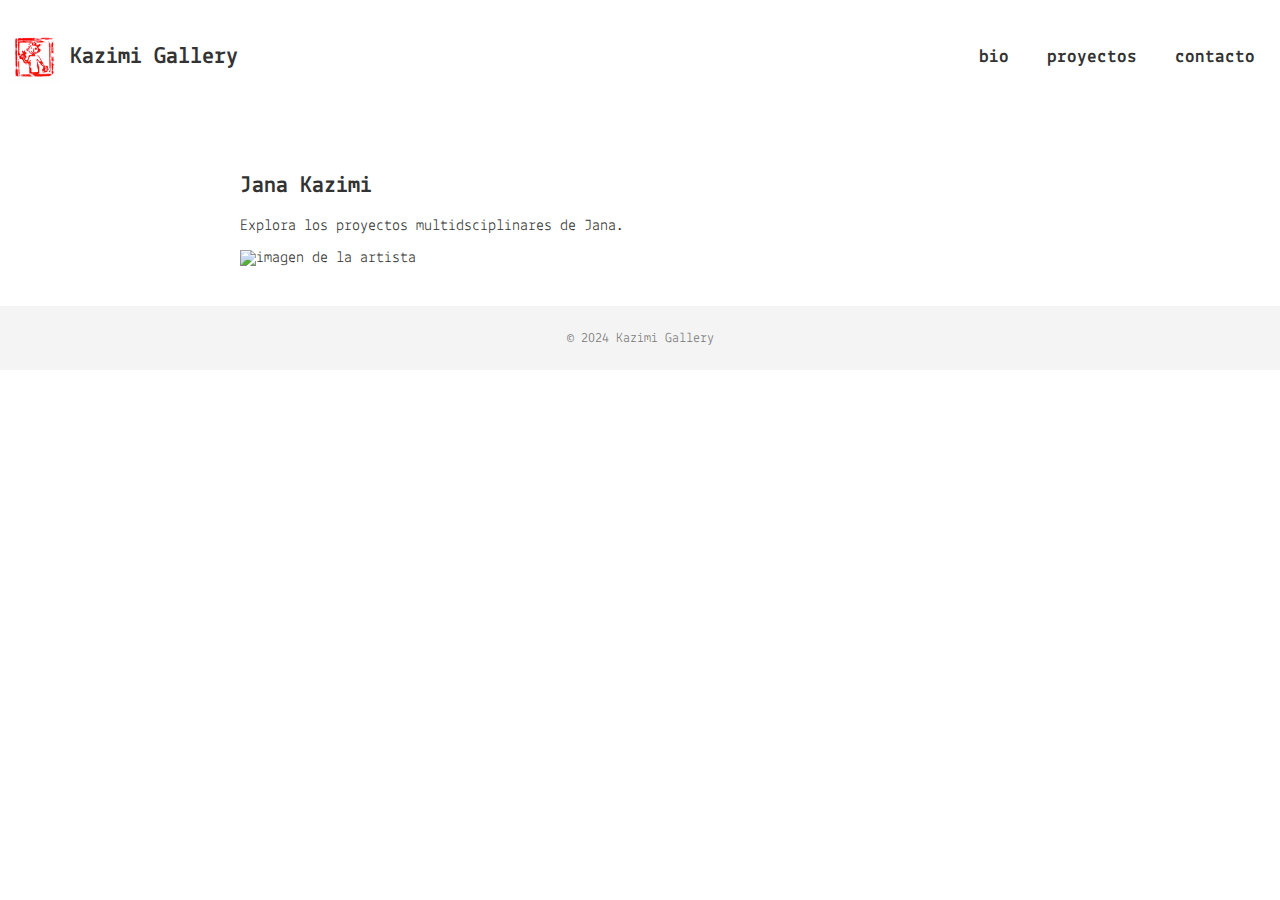
==== index.html @ 09e117e4 "Add files via upload" ====
<!DOCTYPE html>
<html lang="en">
<head>
    <meta charset="UTF-8">
    <meta http-equiv="X-UA-Compatible" content="IE=edge">
    <meta name="viewport" content="width=device-width, initial-scale=1.0">
    <title>kazimi gallery</title>


    <link rel="icon" href="iconofav/faviconkazimi.jpg" type="image/jpg"><!-- Icono PNG -->
 

    <!-- Fuente Lekton desde Google Fonts -->
    <link href="https://fonts.googleapis.com/css2?family=Lekton&display=swap" rel="stylesheet">

    <!-- Tu hoja de estilos personalizada -->
    <link href="estilos.css" rel="stylesheet">

   
</head>

<body>
 <header class="header">
        <!-- Enlace que lleva a la sección principal -->
        <h1><a href="index.html">
            <img src="iconokazimi.jpg" alt="Icono de Kazimi" style="width: 50px; height: auto; margin-right: 10px;">
            Kazimi Gallery
        </a></h1>

        <nav class="navbar">
    <ul>
        <li><a href="bio.html">bio</a></li>
        <li><a href="proyectos.html">proyectos</a></li>
        <li><a href="contacto.html">contacto</a></li>
    </ul>
</nav>

    </header>

<!-- Sección principal -->
<main>
    <section id="index.html" class="hero-image">
        <div class="text">
            <h2>Jana Kazimi</h2>
            <p>Explora los proyectos multidsciplinares de Jana.</p>
        </div>

        <div class="image">
            <img src="imagenes/imagenmain.png" alt="imagen de la artista">
        </div>
    </section>
</main>

    <!-- Pie de página -->
    <footer>
        <p>&copy; 2024 Kazimi Gallery</p>
    </footer>
</body>
</html>
---- estilos.css ----
/* General */
body {
    font-family: 'Lekton', sans-serif;
    margin: 0;
    padding: 0;
    color: #333;
    background-color: #fff;
}

/* Estilos del Header */
.header {
    display: flex;
    justify-content: space-between;
    align-items: center;
    padding: 10px 10px;
    background-color: transparent;
    
}

.header h1 a {
    text-decoration: none;
    color: #333;
    font-size: 1.5rem;
    font-weight: bold;
    display: flex;
    align-items: center;
}

.header img {
    width: 30px; /* Tamaño del icono */
    height: auto;
    margin-right: 10px;
}

/* Barra de navegación */
.navbar {
    display: flex;
    list-style: none;
    gap: 20px; /* Espacio entre enlaces */
    margin: 0;
    padding: 0;
}

.navbar li {
    display: inline-block; /* Los enlaces permanecen en línea */
}

.navbar a {
    text-decoration: none;
    color: #333;
    font-weight: bold;
    font-size: 1.2rem;
    padding: 10px 15px;
    transition: font-style 0.3s, color 0.3s;
}

.navbar a:hover {
    font-style: italic;
    color: #555; /* Cambia de color al pasar el cursor */
}

/* Sección principal */
#main {
    display: flex;
    justify-content: space-between;
    align-items: center;
    padding: 40px 20px;
    flex-wrap: wrap;
}

.text {
    flex: 1;
    max-width: 50%;
    padding-right: 20px;
}

.image {
    flex: 1;
    max-width: 50%;
}

.hero-image img {
    width: 100%;
    height: auto;
}

/* Secciones */
section {
    padding: 40px 20px;
    max-width: 800px;
    margin: auto;
    text-align: left;
}

/* Biografía */
.bio-content {
    display: flex;
    flex-wrap: wrap;
    align-items: flex-end;
    gap: 20px;
    padding: 20px;
}

.bio-image {
    flex: 1;
    max-width: 40%;
}

.bio-image img {
    width: 100%;
    height: auto;
    border-radius: 10px;
 
}

.bio-text {
    flex: 2;
    max-width: 60%;
}

.bio-text h2 {
    font-size: 2rem;
    margin-bottom: 20px;
}

.bio-text p {
    line-height: 1.6;
}



/* Footer */
footer {
    text-align: center;
    padding: 10px 20px;
    background-color: #f4f4f4;
    color: #777;
    font-size: 0.9rem;
}

/* Estilos para las subpáginas */
.subpage-header {
    display: flex;
    flex-direction: column;
    align-items: center;
    padding: 20px;
}

.subpage-header h2 {
    font-size: 1.8rem;
    margin-bottom: 10px;
}

.subpage-header p {
    font-size: 1.1rem;
    color: #555;
}

/* Proyectos: Diseño de lista */
.project-list {
    list-style: none;
    padding: 0;
}

.project-list li {
    margin: 10px 0;
}

.project-list a {
    text-decoration: none;
    color: #333;
    font-size: 1rem;
    font-weight: bold;
}

.project-list a:hover {
    color: #555;
    font-style: italic;
}
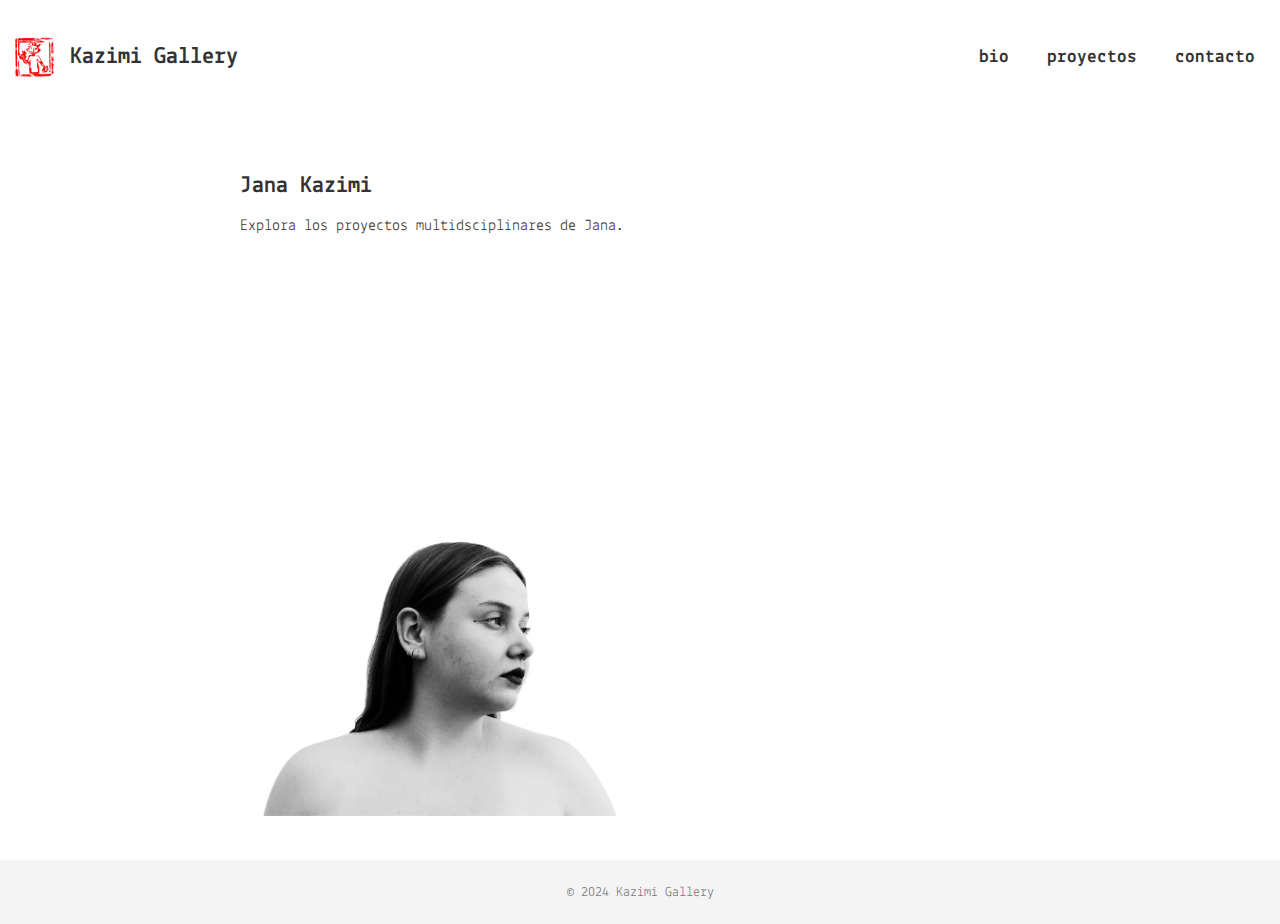
==== commit b4ac1f6b: "Update index.html" ====
--- a/index.html
+++ b/index.html
@@ -46,7 +46,7 @@
         </div>
 
         <div class="image">
-            <img src="imagenes/imagenmain.png" alt="imagen de la artista">
+            <img src="imagenmain.png" alt="imagen de la artista">
         </div>
     </section>
 </main>
@@ -56,4 +56,4 @@
         <p>&copy; 2024 Kazimi Gallery</p>
     </footer>
 </body>
-</html>+</html>
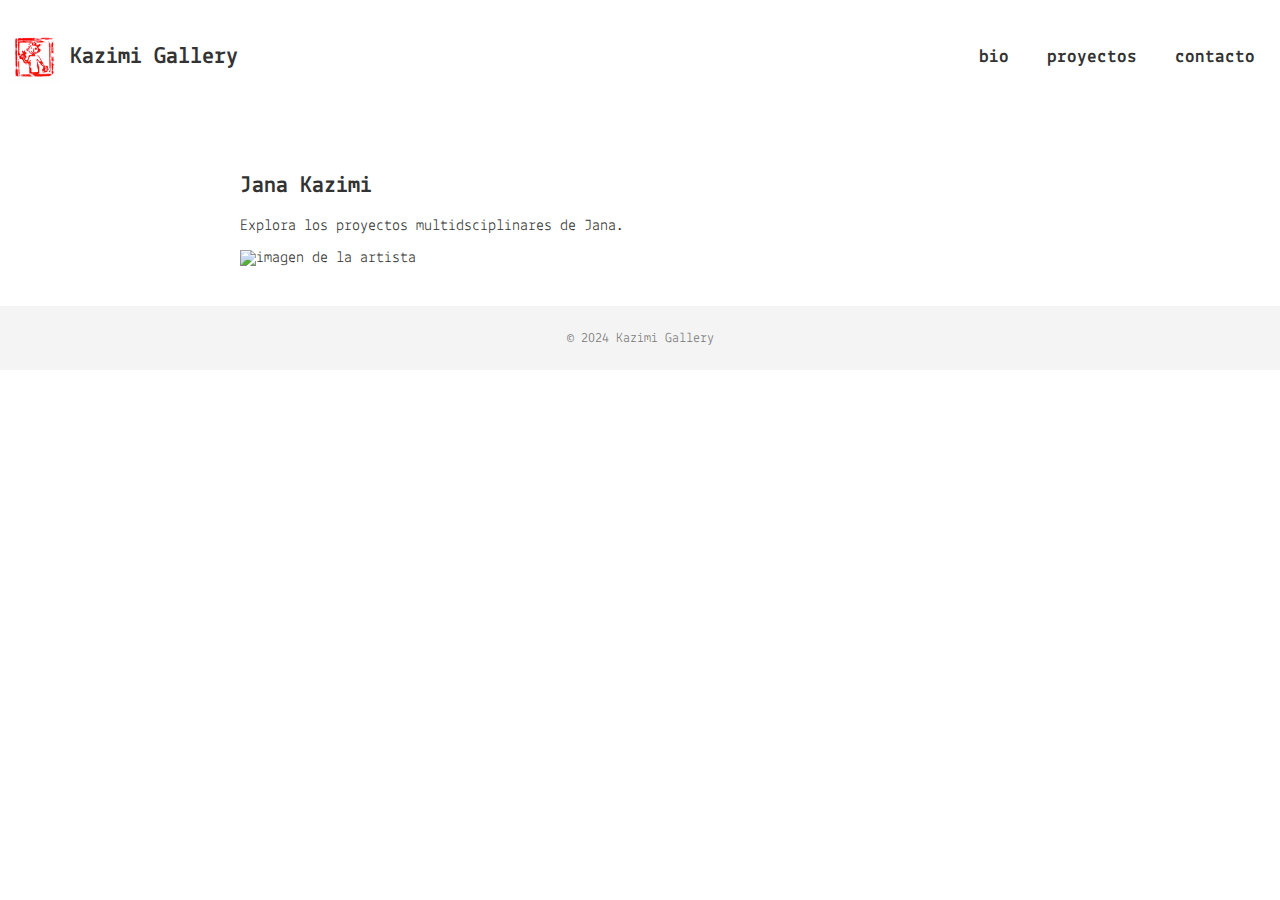
==== commit 359c6ddb: "Update index.html" ====
--- a/index.html
+++ b/index.html
@@ -46,7 +46,7 @@
         </div>
 
         <div class="image">
-            <img src="imagenmain.png" alt="imagen de la artista">
+            <img src="https://github.com/kazimi-gallery/kazimi.gallery/blob/main/imagenmain.png" alt="imagen de la artista">
         </div>
     </section>
 </main>
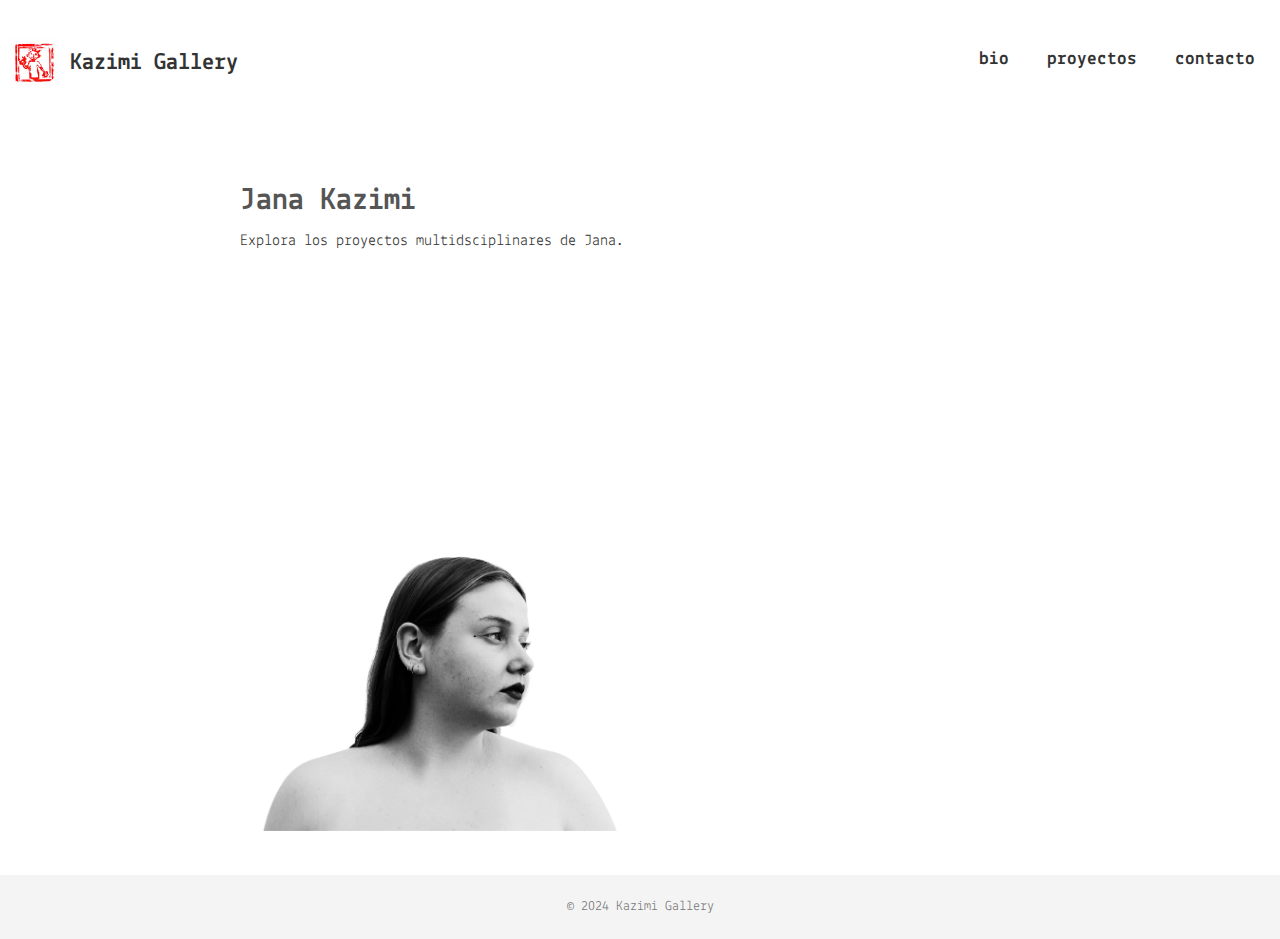
==== commit 955f18ff: "Update index.html" ====
--- a/index.html
+++ b/index.html
@@ -46,7 +46,7 @@
         </div>
 
         <div class="image">
-            <img src="https://github.com/kazimi-gallery/kazimi.gallery/blob/main/imagenmain.png" alt="imagen de la artista">
+            <img src="imagenmain.png" alt="imagen de la artista">
         </div>
     </section>
 </main>
--- a/estilos.css
+++ b/estilos.css
@@ -8,6 +8,37 @@
 }
 
 /* Estilos del Header */
+
+/* Estilo para todos los encabezados h1, h2, h3, etc. */
+h1, h2, h3 {
+    font-family: 'Lekton', sans-serif; /* Puedes elegir la fuente que prefieras */
+    color: #333; /* Color del texto */
+    font-weight: bold; /* Peso de la fuente */
+}
+
+/* Estilo específico para h1 (título principal) */
+h1 {
+    font-size: 2.5rem; /* Tamaño de fuente grande */
+    margin-bottom: 20px; /* Espacio debajo del título */
+}
+
+/* Estilo específico para h2 (subtítulos) */
+h2 {
+    font-size: 2rem; /* Tamaño de fuente mediano */
+    color: #555; /* Color de texto más claro */
+    margin-bottom: 15px;
+}
+
+/* Estilo específico para h3 (subsubtítulos) */
+h3 {
+    font-size: 1.5rem; /* Tamaño de fuente más pequeño */
+    color: #777; /* Color más suave para los subencabezados */
+    font-weight: normal; /* Peso de la fuente normal */
+    margin-bottom: 10px;
+}
+
+/* Puedes seguir ajustando los estilos para otros encabezados */
+
 .header {
     display: flex;
     justify-content: space-between;
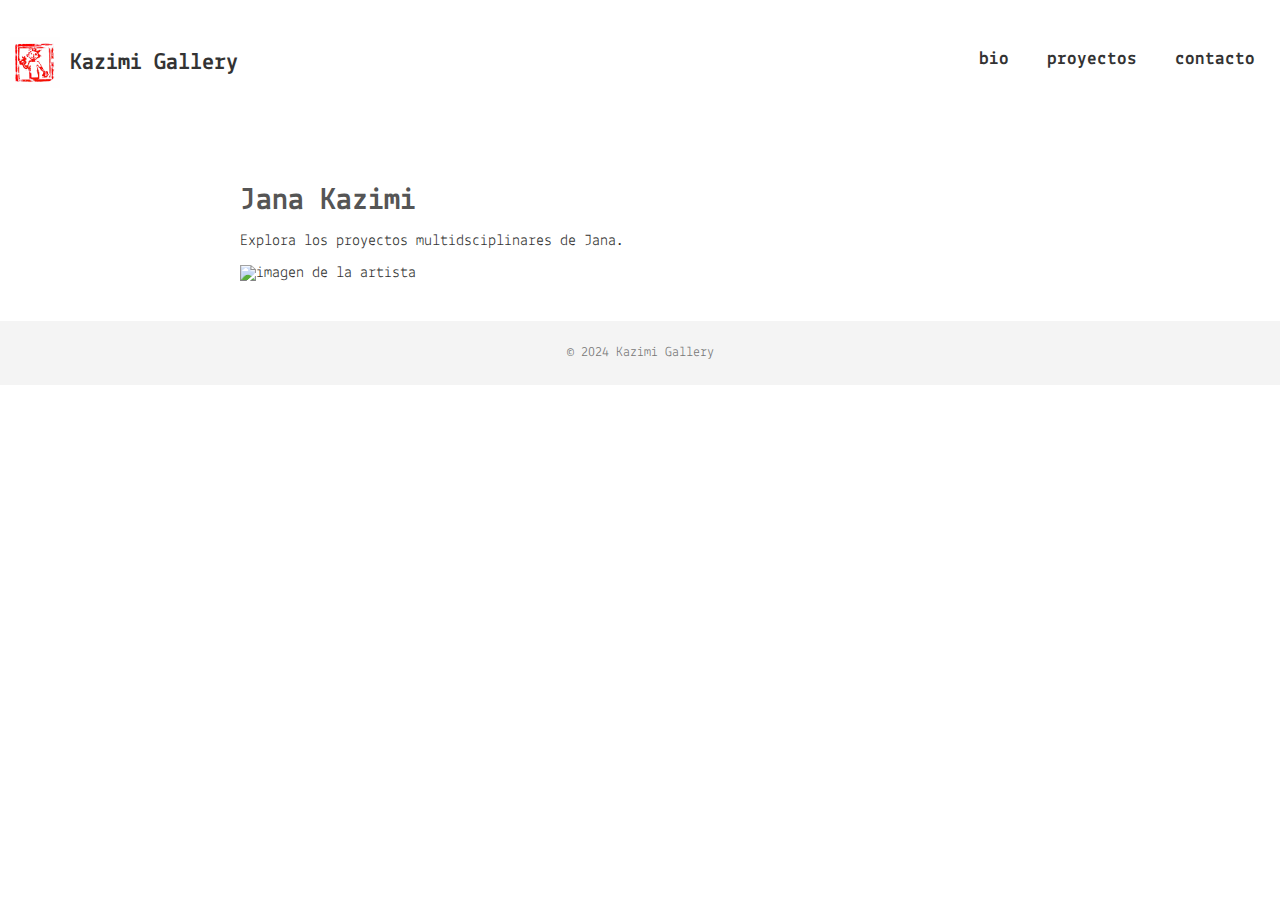
==== commit d6a3359b: "Update index.html" ====
--- a/index.html
+++ b/index.html
@@ -46,7 +46,7 @@
         </div>
 
         <div class="image">
-            <img src="imagenmain.png" alt="imagen de la artista">
+            <img src="https://github.com/kazimi-gallery/kazimi.gallery/blob/main/imagenmain.png" alt="imagen de la artista">
         </div>
     </section>
 </main>
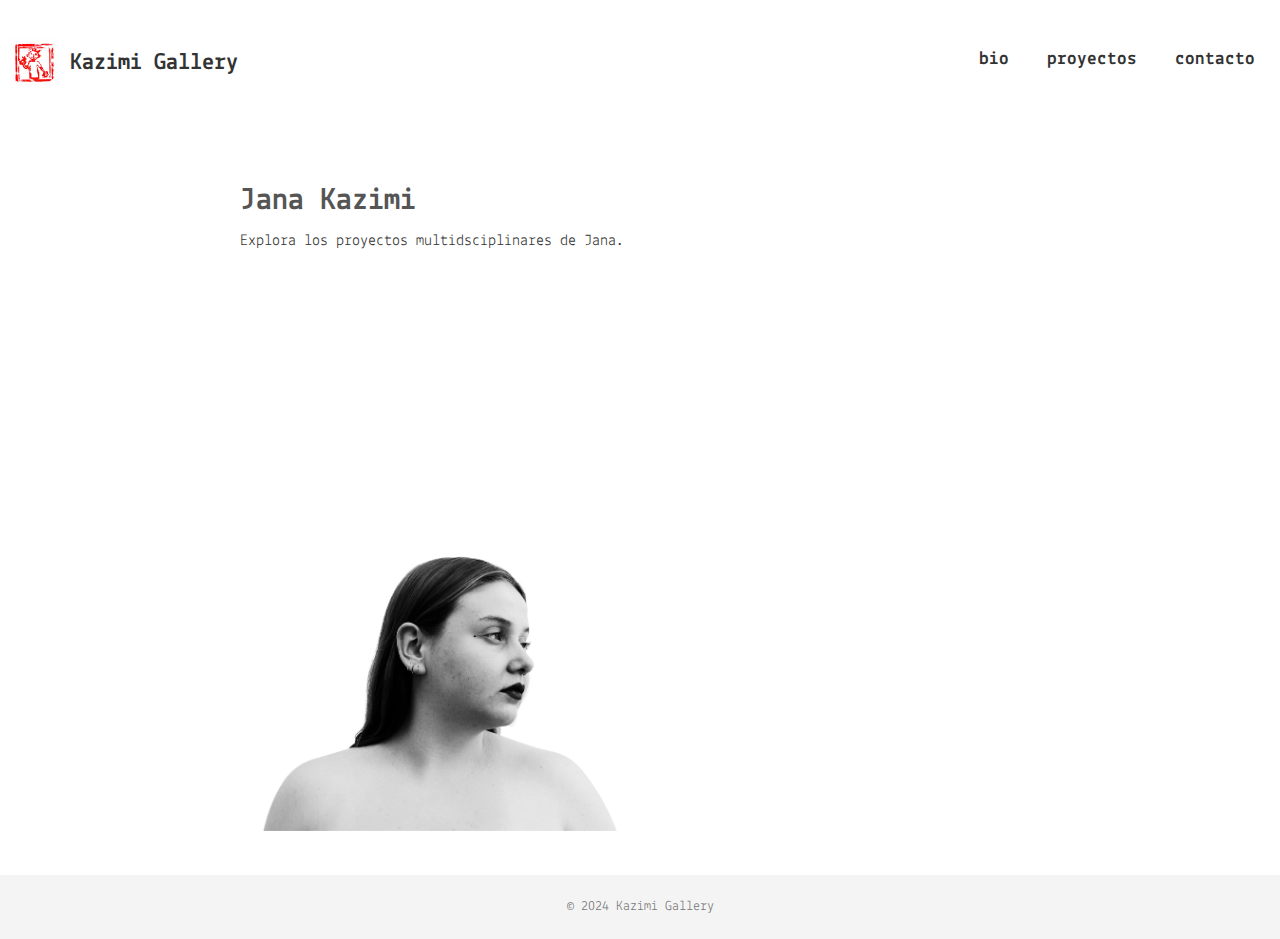
==== commit 87f3deb1: "Update index.html" ====
--- a/index.html
+++ b/index.html
@@ -46,7 +46,7 @@
         </div>
 
         <div class="image">
-            <img src="https://github.com/kazimi-gallery/kazimi.gallery/blob/main/imagenmain.png" alt="imagen de la artista">
+            <img src="imagenmain.png" alt="imagen de la artista">
         </div>
     </section>
 </main>
--- a/estilos.css
+++ b/estilos.css
@@ -158,13 +158,15 @@
     line-height: 1.6;
 }
 
-
-
-/* Footer */
+main {
+    flex: 1;  /* Hace que el contenido ocupe todo el espacio disponible */
+}
+
+/* Pie de página */
 footer {
+    background-color: #f4f4f4;
+    padding: 10px 20px;
     text-align: center;
-    padding: 10px 20px;
-    background-color: #f4f4f4;
     color: #777;
     font-size: 0.9rem;
 }
@@ -208,3 +210,83 @@
     color: #555;
     font-style: italic;
 }
+
+
+/* Estilo para la sección de contacto */
+#contact {
+    padding: 40px 20px;
+    text-align: center;
+}
+
+#contact h2 {
+    font-size: 2rem;
+    margin-bottom: 20px;
+}
+
+/* Estilo para el formulario */
+form {
+    display: flex;
+    flex-direction: column;
+    align-items: left;
+    gap: 10px;
+    max-width: 600px;
+    margin: 0 auto;
+}
+
+form label {
+    font-size: 1.1rem;
+    margin-bottom: 5px;
+}
+
+form input, form textarea {
+    width: 100%;
+    padding: 10px;
+    margin-bottom: 10px;
+    font-size: 1rem;
+    border: 1px solid #ccc;
+    border-radius: 5px;
+}
+
+form button {
+    padding: 10px 20px;
+    background-color: #333;
+    color: #fff;
+    border: none;
+    border-radius: 5px;
+    cursor: pointer;
+}
+
+form button:hover {
+    background-color: #555;
+}
+
+/* Estilo para la lista de redes sociales */
+#social-media {
+    padding: 40px 20px;
+    text-align: left;
+}
+
+#social-media h2 {
+    font-size: 2rem;
+    margin-bottom: 20px;
+}
+
+ul.social-links {
+    list-style: none;
+    padding: 0;
+}
+
+ul.social-links li {
+    display: inline;
+    margin-right: 15px;
+}
+
+ul.social-links a {
+    text-decoration: none;
+    font-size: 1.2rem;
+    color: #333;
+}
+
+ul.social-links a:hover {
+    color: #007BFF; /* Color al pasar el ratón sobre el enlace */
+}
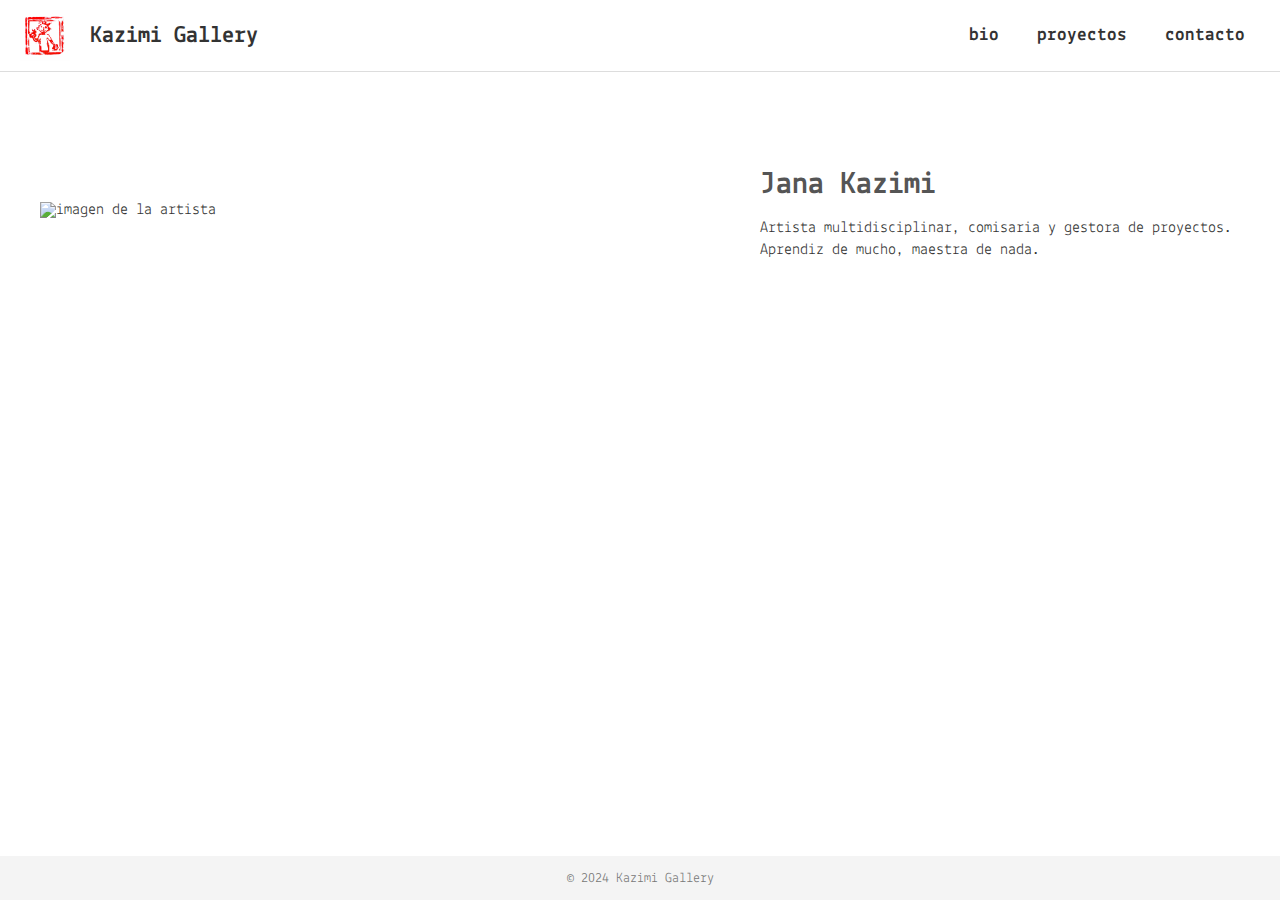
==== commit f62d0863: "Add files via upload" ====
--- a/index.html
+++ b/index.html
@@ -1,59 +1,47 @@
-<!DOCTYPE html>
-<html lang="en">
-<head>
-    <meta charset="UTF-8">
-    <meta http-equiv="X-UA-Compatible" content="IE=edge">
-    <meta name="viewport" content="width=device-width, initial-scale=1.0">
-    <title>kazimi gallery</title>
-
-
-    <link rel="icon" href="iconofav/faviconkazimi.jpg" type="image/jpg"><!-- Icono PNG -->
- 
-
-    <!-- Fuente Lekton desde Google Fonts -->
-    <link href="https://fonts.googleapis.com/css2?family=Lekton&display=swap" rel="stylesheet">
-
-    <!-- Tu hoja de estilos personalizada -->
-    <link href="estilos.css" rel="stylesheet">
-
-   
-</head>
-
-<body>
- <header class="header">
-        <!-- Enlace que lleva a la sección principal -->
-        <h1><a href="index.html">
-            <img src="iconokazimi.jpg" alt="Icono de Kazimi" style="width: 50px; height: auto; margin-right: 10px;">
-            Kazimi Gallery
-        </a></h1>
-
-        <nav class="navbar">
-    <ul>
-        <li><a href="bio.html">bio</a></li>
-        <li><a href="proyectos.html">proyectos</a></li>
-        <li><a href="contacto.html">contacto</a></li>
-    </ul>
-</nav>
-
-    </header>
-
-<!-- Sección principal -->
-<main>
-    <section id="index.html" class="hero-image">
-        <div class="text">
-            <h2>Jana Kazimi</h2>
-            <p>Explora los proyectos multidsciplinares de Jana.</p>
-        </div>
-
-        <div class="image">
-            <img src="imagenmain.png" alt="imagen de la artista">
-        </div>
-    </section>
-</main>
-
-    <!-- Pie de página -->
-    <footer>
-        <p>&copy; 2024 Kazimi Gallery</p>
-    </footer>
-</body>
-</html>
+<!DOCTYPE html>
+<html lang="en">
+<head>
+    <meta charset="UTF-8">
+    <meta http-equiv="X-UA-Compatible" content="IE=edge">
+    <meta name="viewport" content="width=device-width, initial-scale=1.0">
+    <title>kazimi gallery</title>
+
+    <link rel="icon" href="iconofav/faviconkazimi.jpg" type="image/jpg">
+    <link href="https://fonts.googleapis.com/css2?family=Lekton&display=swap" rel="stylesheet">
+    <link href="estilos.css" rel="stylesheet">
+</head>
+
+<body>
+    <header class="header">
+        <h1><a href="index.html">
+            <img src="iconokazimi.jpg" alt="Icono de Kazimi" style="width: 50px; height: auto; margin-right: 10px;">
+            Kazimi Gallery
+        </a></h1>
+        <nav class="navbar">
+            <ul>
+                <li><a href="bio.html">bio</a></li>
+                <li><a href="proyectos.html">proyectos</a></li>
+                <li><a href="contacto.html">contacto</a></li>
+            </ul>
+        </nav>
+    </header>
+
+    <!-- Sección principal -->
+    <main>
+        <section class="main-content">
+            <div class="main-image">
+                <img src="imagenes/imagen-main.jpg" alt="imagen de la artista">
+            </div>
+            <div class="main-text">
+                <h2>Jana Kazimi</h2>
+                <p>Artista multidisciplinar, comisaria y gestora de proyectos.<br> Aprendiz de mucho, maestra de nada.</p>
+            </div>
+        </section>
+    </main>
+
+    <!-- Pie de página -->
+    <footer>
+        <p>&copy; 2024 Kazimi Gallery</p>
+    </footer>
+</body>
+</html>
--- a/estilos.css
+++ b/estilos.css
@@ -1,292 +1,308 @@
-/* General */
-body {
-    font-family: 'Lekton', sans-serif;
-    margin: 0;
-    padding: 0;
-    color: #333;
-    background-color: #fff;
-}
-
-/* Estilos del Header */
-
-/* Estilo para todos los encabezados h1, h2, h3, etc. */
-h1, h2, h3 {
-    font-family: 'Lekton', sans-serif; /* Puedes elegir la fuente que prefieras */
-    color: #333; /* Color del texto */
-    font-weight: bold; /* Peso de la fuente */
-}
-
-/* Estilo específico para h1 (título principal) */
-h1 {
-    font-size: 2.5rem; /* Tamaño de fuente grande */
-    margin-bottom: 20px; /* Espacio debajo del título */
-}
-
-/* Estilo específico para h2 (subtítulos) */
-h2 {
-    font-size: 2rem; /* Tamaño de fuente mediano */
-    color: #555; /* Color de texto más claro */
-    margin-bottom: 15px;
-}
-
-/* Estilo específico para h3 (subsubtítulos) */
-h3 {
-    font-size: 1.5rem; /* Tamaño de fuente más pequeño */
-    color: #777; /* Color más suave para los subencabezados */
-    font-weight: normal; /* Peso de la fuente normal */
-    margin-bottom: 10px;
-}
-
-/* Puedes seguir ajustando los estilos para otros encabezados */
-
-.header {
-    display: flex;
-    justify-content: space-between;
-    align-items: center;
-    padding: 10px 10px;
-    background-color: transparent;
-    
-}
-
-.header h1 a {
-    text-decoration: none;
-    color: #333;
-    font-size: 1.5rem;
-    font-weight: bold;
-    display: flex;
-    align-items: center;
-}
-
-.header img {
-    width: 30px; /* Tamaño del icono */
-    height: auto;
-    margin-right: 10px;
-}
-
-/* Barra de navegación */
-.navbar {
-    display: flex;
-    list-style: none;
-    gap: 20px; /* Espacio entre enlaces */
-    margin: 0;
-    padding: 0;
-}
-
-.navbar li {
-    display: inline-block; /* Los enlaces permanecen en línea */
-}
-
-.navbar a {
-    text-decoration: none;
-    color: #333;
-    font-weight: bold;
-    font-size: 1.2rem;
-    padding: 10px 15px;
-    transition: font-style 0.3s, color 0.3s;
-}
-
-.navbar a:hover {
-    font-style: italic;
-    color: #555; /* Cambia de color al pasar el cursor */
-}
-
-/* Sección principal */
-#main {
-    display: flex;
-    justify-content: space-between;
-    align-items: center;
-    padding: 40px 20px;
-    flex-wrap: wrap;
-}
-
-.text {
-    flex: 1;
-    max-width: 50%;
-    padding-right: 20px;
-}
-
-.image {
-    flex: 1;
-    max-width: 50%;
-}
-
-.hero-image img {
-    width: 100%;
-    height: auto;
-}
-
-/* Secciones */
-section {
-    padding: 40px 20px;
-    max-width: 800px;
-    margin: auto;
-    text-align: left;
-}
-
-/* Biografía */
-.bio-content {
-    display: flex;
-    flex-wrap: wrap;
-    align-items: flex-end;
-    gap: 20px;
-    padding: 20px;
-}
-
-.bio-image {
-    flex: 1;
-    max-width: 40%;
-}
-
-.bio-image img {
-    width: 100%;
-    height: auto;
-    border-radius: 10px;
- 
-}
-
-.bio-text {
-    flex: 2;
-    max-width: 60%;
-}
-
-.bio-text h2 {
-    font-size: 2rem;
-    margin-bottom: 20px;
-}
-
-.bio-text p {
-    line-height: 1.6;
-}
-
-main {
-    flex: 1;  /* Hace que el contenido ocupe todo el espacio disponible */
-}
-
-/* Pie de página */
-footer {
-    background-color: #f4f4f4;
-    padding: 10px 20px;
-    text-align: center;
-    color: #777;
-    font-size: 0.9rem;
-}
-
-/* Estilos para las subpáginas */
-.subpage-header {
-    display: flex;
-    flex-direction: column;
-    align-items: center;
-    padding: 20px;
-}
-
-.subpage-header h2 {
-    font-size: 1.8rem;
-    margin-bottom: 10px;
-}
-
-.subpage-header p {
-    font-size: 1.1rem;
-    color: #555;
-}
-
-/* Proyectos: Diseño de lista */
-.project-list {
-    list-style: none;
-    padding: 0;
-}
-
-.project-list li {
-    margin: 10px 0;
-}
-
-.project-list a {
-    text-decoration: none;
-    color: #333;
-    font-size: 1rem;
-    font-weight: bold;
-}
-
-.project-list a:hover {
-    color: #555;
-    font-style: italic;
-}
-
-
-/* Estilo para la sección de contacto */
-#contact {
-    padding: 40px 20px;
-    text-align: center;
-}
-
-#contact h2 {
-    font-size: 2rem;
-    margin-bottom: 20px;
-}
-
-/* Estilo para el formulario */
-form {
-    display: flex;
-    flex-direction: column;
-    align-items: left;
-    gap: 10px;
-    max-width: 600px;
-    margin: 0 auto;
-}
-
-form label {
-    font-size: 1.1rem;
-    margin-bottom: 5px;
-}
-
-form input, form textarea {
-    width: 100%;
-    padding: 10px;
-    margin-bottom: 10px;
-    font-size: 1rem;
-    border: 1px solid #ccc;
-    border-radius: 5px;
-}
-
-form button {
-    padding: 10px 20px;
-    background-color: #333;
-    color: #fff;
-    border: none;
-    border-radius: 5px;
-    cursor: pointer;
-}
-
-form button:hover {
-    background-color: #555;
-}
-
-/* Estilo para la lista de redes sociales */
-#social-media {
-    padding: 40px 20px;
-    text-align: left;
-}
-
-#social-media h2 {
-    font-size: 2rem;
-    margin-bottom: 20px;
-}
-
-ul.social-links {
-    list-style: none;
-    padding: 0;
-}
-
-ul.social-links li {
-    display: inline;
-    margin-right: 15px;
-}
-
-ul.social-links a {
-    text-decoration: none;
-    font-size: 1.2rem;
-    color: #333;
-}
-
-ul.social-links a:hover {
-    color: #007BFF; /* Color al pasar el ratón sobre el enlace */
-}
+/* General */
+body {
+    font-family: 'Lekton', sans-serif;
+    margin: 0;
+    padding: 0;
+    color: #333;
+    background-color: #fff;
+}
+
+/* Estilos del Header */
+h1, h2, h3 {
+    font-family: 'Lekton', sans-serif;
+    color: #333;
+    font-weight: bold;
+}
+
+h1 {
+    font-size: 2.5rem;
+    margin-bottom: 20px;
+}
+
+h2 {
+    font-size: 2rem;
+    color: #555;
+    margin-bottom: 15px;
+}
+
+h3 {
+    font-size: 1rem;
+    color: ##808080;
+    font-weight: bold;
+    margin-bottom: 10px;
+}
+
+.header {
+    display: flex;
+    justify-content: space-between;
+    align-items: center;
+    padding: 10px 20px;
+    background-color: #fff;
+    border-bottom: 1px solid #ddd;
+}
+
+.header h1 {
+    font-size: 1.5rem;
+    margin: 0;
+    font-weight: bold;
+    color: #333;
+    display: flex;
+    align-items: center;
+}
+
+.header h1 a {
+    text-decoration: none;
+    color: inherit;
+    display: flex;
+    align-items: center;
+    gap: 10px;
+}
+
+.header img {
+    width: 40px;
+    height: auto;
+}
+
+.navbar {
+    display: flex;
+    list-style: none;
+    gap: 20px;
+    margin: 0;
+    padding: 0;
+}
+
+.navbar li {
+    display: inline-block;
+}
+
+.navbar a {
+    text-decoration: none;
+    color: #333;
+    font-weight: bold;
+    font-size: 1.2rem;
+    padding: 10px 15px;
+    transition: font-style 0.3s, color 0.3s;
+}
+
+.navbar a:hover {
+    font-style: italic;
+    color: #555;
+}
+
+/* Espacio entre la barra de navegación y el contenido */
+main {
+    margin-top: 30px; /* Espacio entre la barra de navegación y el contenido */
+}
+
+/* Página principal (Index) y Bio */
+
+
+.main-content, .bio-content {
+    display: flex;
+    align-items: center;
+    justify-content: center;
+    padding: 40px;
+    gap: 30px;
+    flex-wrap: wrap;
+}
+
+.main-text, .bio-text {
+    flex: 1;
+    max-width: 40%;
+    text-align:justify;
+}
+
+.main-text h2, .bio-text h2 {
+    font-size: 2rem;
+    margin-bottom: 15px;
+}
+
+.main-text p, .bio-text p {
+    font-size: 1rem;
+    line-height: 1.4;
+    marign: o;
+
+}
+
+.main-image, .bio-image {
+    flex: 1;
+    max-width: 800px;
+    height: auto;
+    display: block;
+    margin: 0 auto;
+}
+
+.main-image img,
+.bio-image img {
+    max-height: 600px;
+    width: auto; /* Ajusta el ancho automáticamente */
+    display: block;
+    object-fit: contain; /* Escala la imagen sin recortarla */
+}
+
+/* Página de proyectos */
+
+/* Reglas comunes para los proyectos */
+.proyecto-image {
+    flex: 1;
+    width: calc(100% - 300px); /* La imagen empieza después del menú lateral */
+    height: 100vh; /* La imagen ocupa toda la altura de la ventana */
+    object-fit: cover;
+    margin-left: 300px; /* El margen asegura que la imagen comience después del menú lateral */
+}
+
+.proyecto-image img {
+    width: 100%;
+    height: 100%; /* La imagen ocupa toda la altura disponible */
+    object-fit: cover;
+}
+
+.proyecto-text {
+    flex: 1;
+    max-width: 40%;
+    padding: 20px;
+    margin-left: 320px; /* Espacio para el menú lateral */
+}
+
+.proyecto-text h2 {
+    font-size: 2.5rem;
+    margin-bottom: 15px;
+}
+
+.proyecto-text p {
+    font-size: 1.2rem;
+    line-height: 1.6;
+}
+
+/* Layout para los proyectos */
+.proyecto-main-content {
+    display: flex;
+    flex-direction: row;
+    justify-content: flex-start;
+    align-items: center;
+    gap: 40px;
+    padding: 40px;
+    margin-left: 300px; /* Asegura que el contenido no se solape con el menú lateral */
+}
+
+/* Página de proyectos */
+
+/* Contenido principal */
+.proyecto-main-content {
+    display: flex;
+    flex-direction: column; /* Alineación en columna */
+    padding: 40px;
+    margin-left: 300px; /* Este margen asegura que el contenido empiece después del menú */
+}
+
+/* Imagen principal del proyecto */
+.proyecto-main-image {
+    width: 80%; /* La imagen ocupará el 80% del espacio disponible */
+    max-width: 800px;
+    height: auto;
+    display: block;
+    margin-bottom: 20px;
+}
+.proyecto-main-image img {
+    width: 100%;
+    height: 100%;
+    object-fit: cover;
+}
+
+/* Pie de foto */
+.project-caption {
+    font-size: 1rem;
+    text-align: center;
+    color: #777;
+    margin-bottom: 40px; /* Separación entre el pie de foto y el texto explicativo */
+}
+
+/* Texto explicativo */
+.proyecto-main-text {
+    width: 80%; /* El texto ocupa el 80% del ancho disponible */
+    max-width: 800px; /* Limita el ancho máximo */
+    font-size: 1rem;
+    line-height: 1.6;
+    text-align: justify;
+
+}
+
+/* Menú lateral */
+.menu-lateral {
+    width: 300px;
+    background-color: none;
+    padding: 20px;
+    position: fixed; /* Fija el menú lateral */
+    top: 80px; /* Mueve el menú hacia abajo, debajo de la barra de navegación */
+    left: 0;
+    bottom: 0;
+}
+
+.menu-lateral ul {
+    list-style: none;
+    padding: 0;
+    margin: 0;
+}
+
+.menu-lateral li {
+    margin-bottom: 10px;
+}
+
+.menu-lateral a {
+    text-decoration: none;
+    color: #333;
+    font-size: 1rem;
+}
+
+.menu-lateral a:hover {
+    color: #555;
+    font-style: italic;
+}
+
+/* Footer */
+/* Pie de página común */
+footer {
+    background-color: #f4f4f4;
+    padding: 0px;
+    text-align: center;
+    color: #777;
+    font-size: 0.9rem;
+    position: fixed;  /* Fija el footer al final de la ventana */
+    bottom: 0;        /* Asegura que esté en la parte inferior */
+    left: 0;
+    width: 100%;      /* Hace que el footer ocupe todo el ancho */
+   
+}
+
+/* Layout */
+.container {
+    display: flex;
+    flex: 1;
+}
+
+
+
+/* Estilos para las redes sociales */
+.redes-sociales {
+    position: absolute;
+    top: 100px; /* Ajusta la distancia desde la parte superior de la página */
+    left: 20px; /* Ajusta la distancia desde el borde izquierdo */
+    display: flex; /* Organiza los elementos en línea horizontal */
+    gap: 20px; /* Espaciado entre los elementos */
+    list-style: none; /* Elimina el punto delante de los textos */
+    align-items: center; /* Centra verticalmente los elementos en la línea */
+}
+
+.redes-sociales a {
+    font-size: 1rem;
+    color: #333;
+    margin: 20px;
+    text-decoration: none;
+    transition: color 0.3s, font-style 0.3s; /* Transiciones suaves */
+}
+
+.redes-sociales a:hover {
+    color: #555; /* Cambia el color al pasar el cursor */
+    font-style: italic; /* Cambia el estilo a cursiva */
+}
+
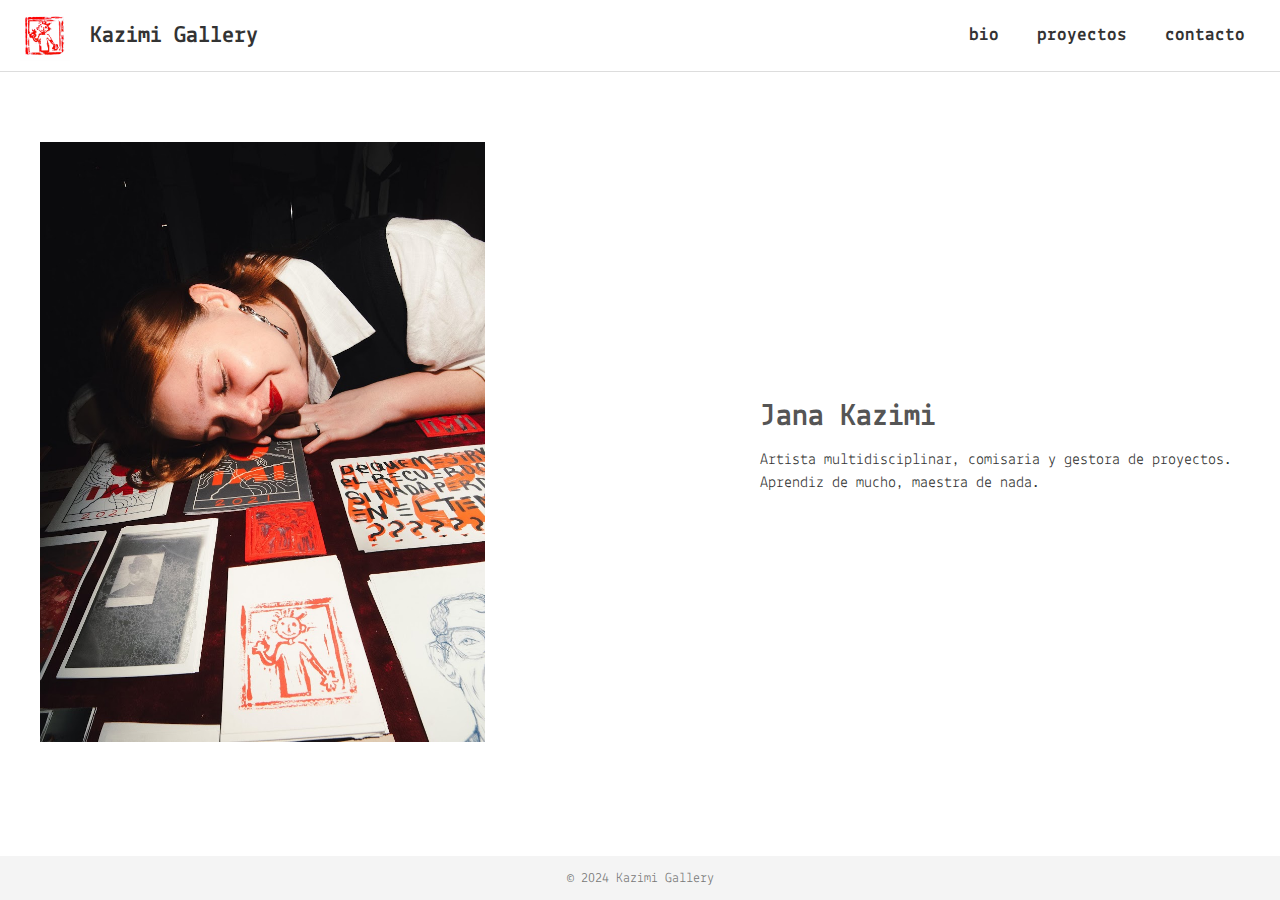
==== commit ef476327: "Update index.html" ====
--- a/index.html
+++ b/index.html
@@ -30,7 +30,7 @@
     <main>
         <section class="main-content">
             <div class="main-image">
-                <img src="imagenes/imagen-main.jpg" alt="imagen de la artista">
+                <img src="imagen-main.jpg" alt="imagen de la artista">
             </div>
             <div class="main-text">
                 <h2>Jana Kazimi</h2>
